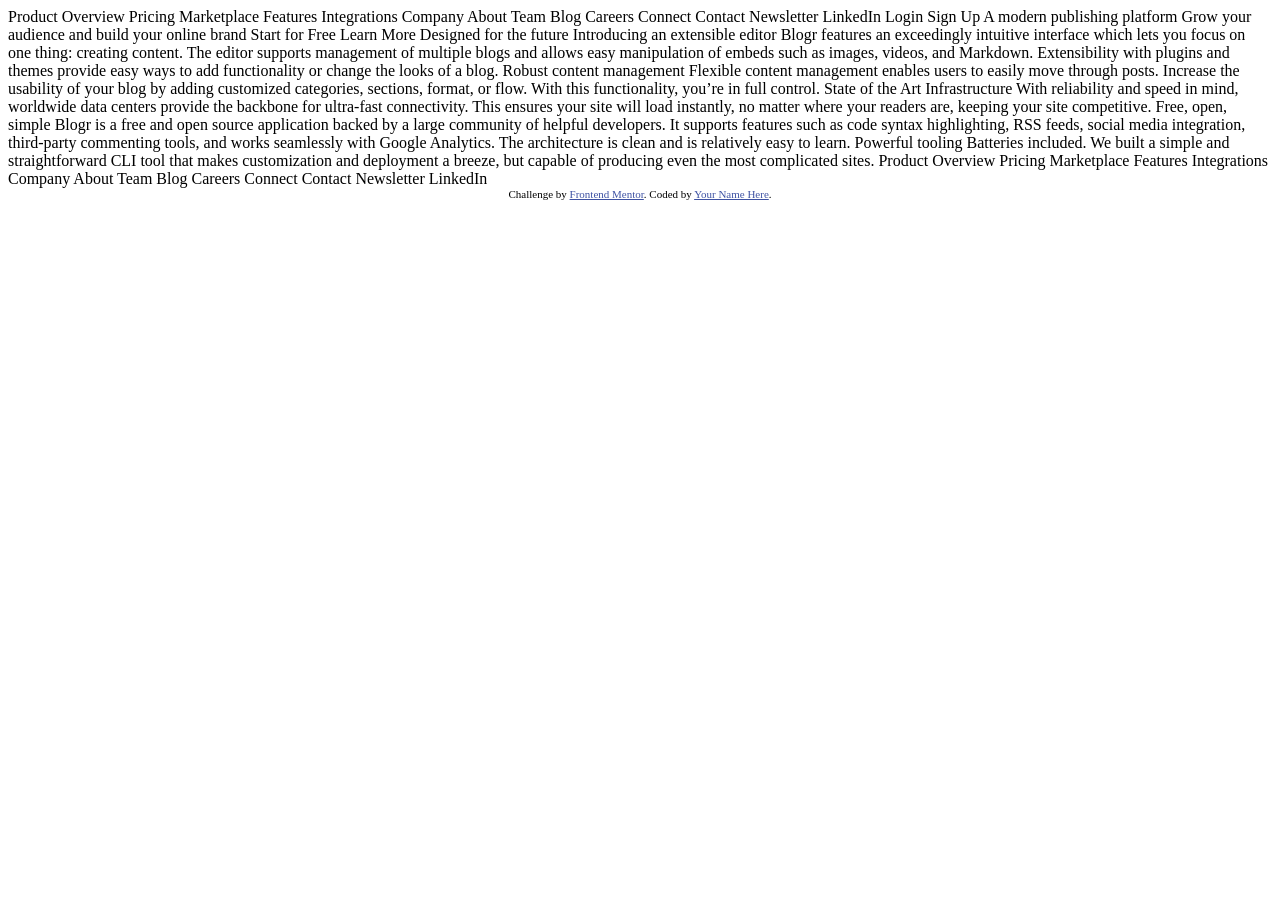
==== junior/blogr-landing-page-main/index.html @ 91db3d03 "novo desafio" ====
<!DOCTYPE html>
<html lang="en">
<head>
  <meta charset="UTF-8">
  <meta name="viewport" content="width=device-width, initial-scale=1.0"> <!-- displays site properly based on user's device -->

  <link rel="icon" type="image/png" sizes="32x32" href="./images/favicon-32x32.png">
  
  <title>Frontend Mentor | [Blogr]</title>

  <!-- Feel free to remove these styles or customise in your own stylesheet 👍 -->
  <style>
    .attribution { font-size: 0.6875rem; text-align: center; }
    .attribution a { color: hsl(228, 45%, 44%); }
  </style>
</head>
<body>
  Product

  Overview
  Pricing
  Marketplace
  Features
  Integrations

  Company

  About
  Team
  Blog
  Careers

  Connect

  Contact
  Newsletter
  LinkedIn
  
  Login
  Sign Up

  A modern publishing platform
  Grow your audience and build your online brand

  Start for Free
  Learn More

  Designed for the future

  Introducing an extensible editor
  Blogr features an exceedingly intuitive interface which lets you focus on one thing: creating content. 
  The editor supports management of multiple blogs and allows easy manipulation of embeds such as images, 
  videos, and Markdown. Extensibility with plugins and themes provide easy ways to add functionality or 
  change the looks of a blog.

  Robust content management
  Flexible content management enables users to easily move through posts. Increase the usability of your blog 
  by adding customized categories, sections, format, or flow. With this functionality, you’re in full control.

  State of the Art Infrastructure
  With reliability and speed in mind, worldwide data centers provide the backbone for ultra-fast connectivity. 
  This ensures your site will load instantly, no matter where your readers are, keeping your site competitive.

  Free, open, simple
  Blogr is a free and open source application backed by a large community of helpful developers. It supports 
  features such as code syntax highlighting, RSS feeds, social media integration, third-party commenting tools, 
  and works seamlessly with Google Analytics. The architecture is clean and is relatively easy to learn.

  Powerful tooling
  Batteries included. We built a simple and straightforward CLI tool that makes customization and deployment a breeze, but
  capable of producing even the most complicated sites.

  Product

  Overview
  Pricing
  Marketplace
  Features
  Integrations

  Company

  About
  Team
  Blog
  Careers

  Connect
  
  Contact
  Newsletter
  LinkedIn

  <footer class="attribution">
    Challenge by <a href="https://www.frontendmentor.io?ref=challenge">Frontend Mentor</a>. 
    Coded by <a href="#">Your Name Here</a>.
  </footer>
</body>
</html>
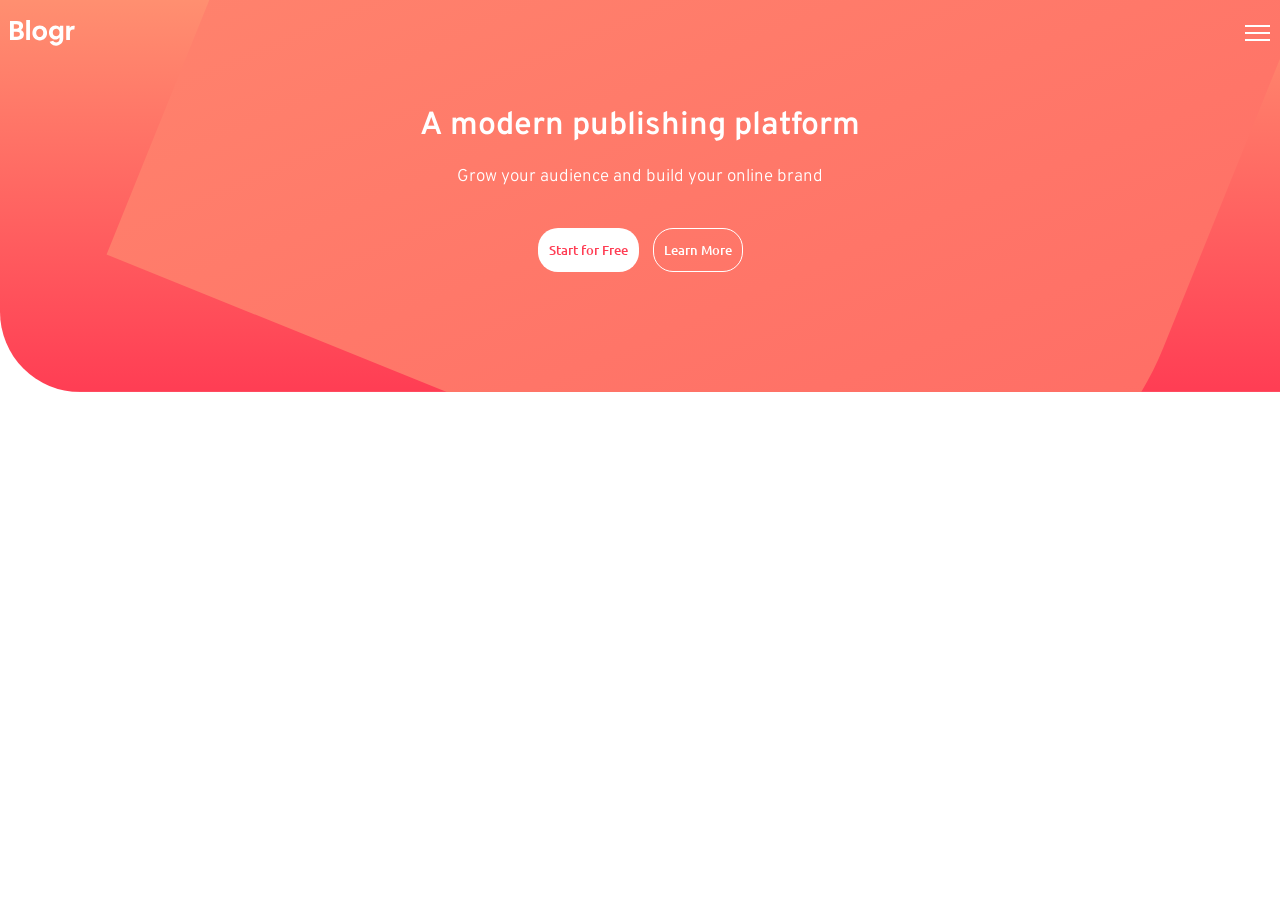
==== commit d459dc24: "header" ====
--- a/junior/blogr-landing-page-main/index.html
+++ b/junior/blogr-landing-page-main/index.html
@@ -1,99 +1,36 @@
 <!DOCTYPE html>
-<html lang="en">
+<html lang="pt-br">
 <head>
   <meta charset="UTF-8">
-  <meta name="viewport" content="width=device-width, initial-scale=1.0"> <!-- displays site properly based on user's device -->
+  <meta name="viewport" content="width=device-width, initial-scale=1.0">
 
-  <link rel="icon" type="image/png" sizes="32x32" href="./images/favicon-32x32.png">
-  
+  <link rel="preconnect" href="https://fonts.googleapis.com">
+  <link rel="preconnect" href="https://fonts.gstatic.com" crossorigin>
+  <link href="https://fonts.googleapis.com/css2?family=Overpass:ital,wght@0,100..900;1,100..900&family=Ubuntu:wght@400;500;700&display=swap" rel="stylesheet">
+
+  <link rel="stylesheet" href="style.css">
   <title>Frontend Mentor | [Blogr]</title>
-
-  <!-- Feel free to remove these styles or customise in your own stylesheet 👍 -->
-  <style>
-    .attribution { font-size: 0.6875rem; text-align: center; }
-    .attribution a { color: hsl(228, 45%, 44%); }
-  </style>
 </head>
 <body>
-  Product
+  <header class="header">
+    
+    <nav class="nav header__nav">
+      <div>
+        <a href="#" class="logo-link"><img src="images/logo.svg" alt="" class="logo"></a>
+      </div>
+      
+      <button class="nav__btn-menu"><div class="nav__btn-hamburguer"></div></button>
+    </nav>
 
-  Overview
-  Pricing
-  Marketplace
-  Features
-  Integrations
+    <section class="about header__about">
+      <h1 class="featured-title about__title">A modern publishing platform</h1>
+      <p class="about__text featured-text">Grow your audience and build your online brand</p>
 
-  Company
-
-  About
-  Team
-  Blog
-  Careers
-
-  Connect
-
-  Contact
-  Newsletter
-  LinkedIn
-  
-  Login
-  Sign Up
-
-  A modern publishing platform
-  Grow your audience and build your online brand
-
-  Start for Free
-  Learn More
-
-  Designed for the future
-
-  Introducing an extensible editor
-  Blogr features an exceedingly intuitive interface which lets you focus on one thing: creating content. 
-  The editor supports management of multiple blogs and allows easy manipulation of embeds such as images, 
-  videos, and Markdown. Extensibility with plugins and themes provide easy ways to add functionality or 
-  change the looks of a blog.
-
-  Robust content management
-  Flexible content management enables users to easily move through posts. Increase the usability of your blog 
-  by adding customized categories, sections, format, or flow. With this functionality, you’re in full control.
-
-  State of the Art Infrastructure
-  With reliability and speed in mind, worldwide data centers provide the backbone for ultra-fast connectivity. 
-  This ensures your site will load instantly, no matter where your readers are, keeping your site competitive.
-
-  Free, open, simple
-  Blogr is a free and open source application backed by a large community of helpful developers. It supports 
-  features such as code syntax highlighting, RSS feeds, social media integration, third-party commenting tools, 
-  and works seamlessly with Google Analytics. The architecture is clean and is relatively easy to learn.
-
-  Powerful tooling
-  Batteries included. We built a simple and straightforward CLI tool that makes customization and deployment a breeze, but
-  capable of producing even the most complicated sites.
-
-  Product
-
-  Overview
-  Pricing
-  Marketplace
-  Features
-  Integrations
-
-  Company
-
-  About
-  Team
-  Blog
-  Careers
-
-  Connect
-  
-  Contact
-  Newsletter
-  LinkedIn
-
-  <footer class="attribution">
-    Challenge by <a href="https://www.frontendmentor.io?ref=challenge">Frontend Mentor</a>. 
-    Coded by <a href="#">Your Name Here</a>.
-  </footer>
+      <div class="about__group-buttons">
+        <button class="about__buttons about__button-start">Start for Free</button>
+        <button class="about__buttons about__button-learn">Learn More</button>
+      </div>
+    </section>
+  </header>
 </body>
 </html>
--- a/junior/blogr-landing-page-main/style.css
+++ b/junior/blogr-landing-page-main/style.css
@@ -0,0 +1,138 @@
+:root{
+  --font-family-ubuntu: "Ubuntu", sans-serif;
+  --font-family-overpass: "Overpass", sans-serif;
+
+  --font-Weight-overpass-300: 300;
+  --font-Weight-overpass-600:600;
+
+  --font-weight-ubuntu-400: 400;
+  --font-weight-ubuntu-500: 500;
+  --font-weight-ubuntu-700: 700;
+
+  --font-size-base: 1.6rem;
+  --font-size-texts: 1.7rem;
+
+  --color-subtitle: hsl(208, 49%, 24%);
+  --color-highlight-title:hsl(0, 100%, 100%);
+  --color-texts: hsl(207, 13%, 34%);
+
+  --padding-space-main: 10px;
+}
+
+*{
+  margin:0px;
+  padding: 0px;
+  box-sizing: border-box;
+}
+img{
+  display: block;
+}
+button{
+  background-color: transparent;
+  border:none;
+  cursor: pointer;
+}
+h2{
+  color: var(--color-subtitle);
+}
+h1, h2{
+  font-family: var(--font-family-overpass);
+  font-weight: var(--font-Weight-overpass-600);
+}
+p{
+  color: var(--color-texts);
+  font-size: var(--font-size-texts);
+}
+html{
+  font-size: 62.5%;
+}
+body{
+  font-size: var(--font-size-base);
+  font-family: var(--font-family-overpass);
+  font-weight: var(--font-Weight-overpass-300);
+}
+
+/*  LAYOUT */
+
+.header__nav{
+  margin-bottom: 60px;
+}
+.header__about{
+  text-align: center;
+}
+
+/* ----- */
+.header{
+  background:
+    url("images/bg-pattern-intro-mobile.svg"),
+    linear-gradient(hsl(13, 100%, 72%), hsl(353, 100%, 62%));
+  background-repeat: no-repeat;
+  background-size:320%;
+  background-position-x: 34%;
+  background-position-y: 35%;
+
+  padding: 20px var(--padding-space-main) 120px;
+  border-bottom-left-radius: 80px;
+  position: relative;
+}
+
+.nav{
+  display: flex;
+  align-items: center;
+  justify-content: space-between;
+}
+.nav__btn-hamburguer{
+  border-top: 2px solid white;
+  width: 25px;
+}
+.nav__btn-hamburguer::before, .nav__btn-hamburguer::after{
+  content: "";
+  width: 25px;
+  height: 2px;
+  background-color: white;
+  display: block;
+  position:relative;
+  margin-top: 5px;
+}
+
+.about__title{
+  font-size: 3.2rem;
+  margin-bottom: 20px;
+}
+.about__text{
+  margin-bottom: 40px;
+}
+.about__buttons{
+  font-family: var(--font-family-ubuntu);
+  font-weight:var(--font-weight-ubuntu-500);
+
+  border-radius: 20px;
+  border: 1px solid transparent;
+  padding: 12px 10px;
+}
+.about__buttons:first-child{
+  margin-right: 10px;
+}
+.about__button-start{
+  background-color: white;
+  color: hsl(353, 100%, 62%);
+}
+.about__button-learn{
+  border-color: white;
+  color:white;
+}
+
+.logo-link{
+  display: block;
+  text-decoration: none;
+}
+.logo{
+  width: 65px;
+}
+.featured-title{
+  color:var(--color-highlight-title);
+  font-family: var(--font-family-overpass);
+}
+.featured-text{
+  color: white;
+}
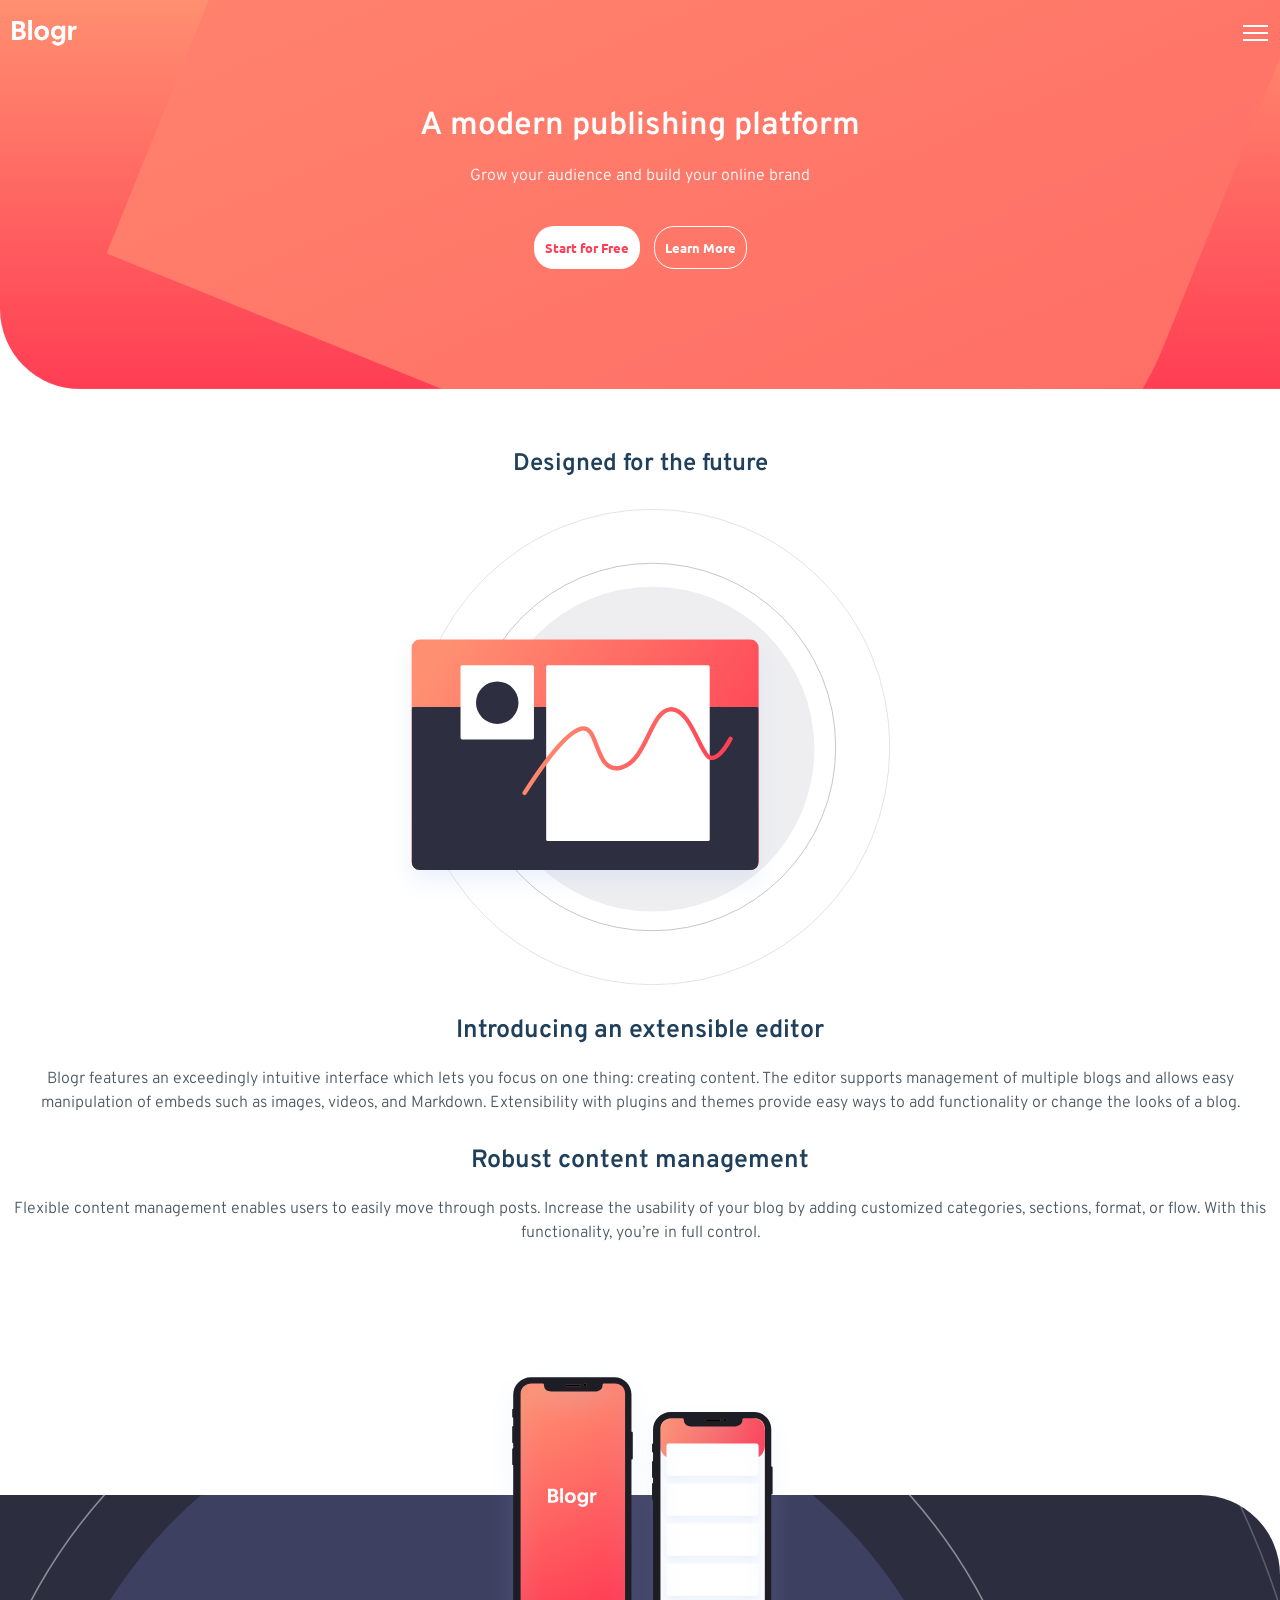
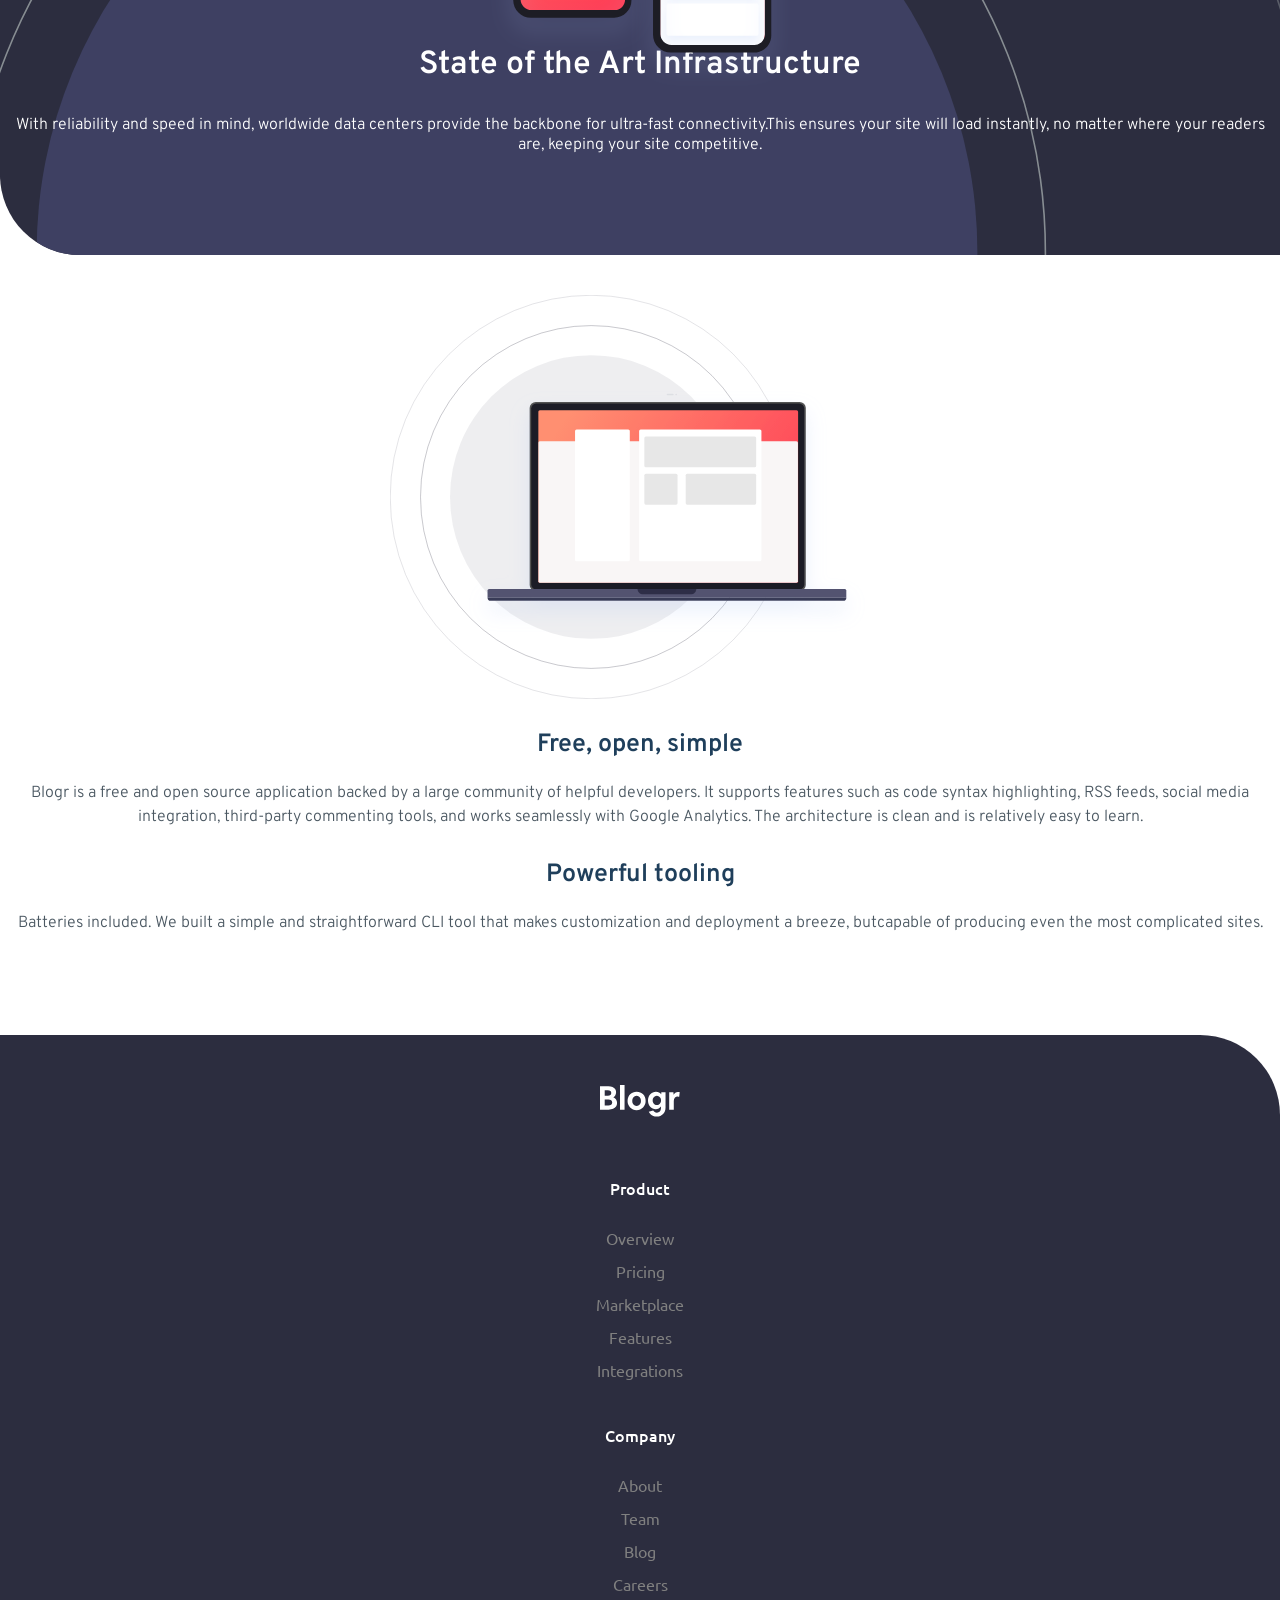
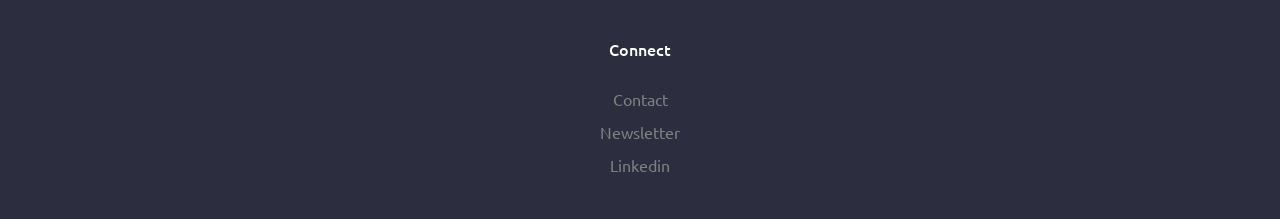
==== commit d8c28deb: "footer" ====
--- a/junior/blogr-landing-page-main/index.html
+++ b/junior/blogr-landing-page-main/index.html
@@ -13,13 +13,43 @@
 </head>
 <body>
   <header class="header">
-    
     <nav class="nav header__nav">
       <div>
         <a href="#" class="logo-link"><img src="images/logo.svg" alt="" class="logo"></a>
+
+
+        <div class="nav__menu menu">
+          <ul class="menu__list">
+            <li><button href="#" class="menu__btn-drop">
+              <span>Product</span>
+              <span><img src="images/icon-arrow-dark.svg" alt=""></span>
+            </button></li>
+            <li><button class="menu__btn-drop">
+              <span>Company</span>
+              <span><img src="images/icon-arrow-dark.svg" alt=""></span>
+            </button></li>
+            <li class="menu__item">
+              <button class="menu__link menu__btn-drop">
+                <span>Connect</span>
+                <span><img src="images/icon-arrow-dark.svg" alt=""></span>
+              </button>
+
+              <ul class="menu__drop">
+                <li><a href="#" class="menu__drop-link">Contact</a></li>
+                <li><a href="#" class="menu__drop-link">Newsletter</a></li>
+                <li><a href="#" class="menu__drop-link">Linkedin</a></li>
+              </ul>
+          </li>
+          </ul>
+
+          <div class="menu__group-link">
+            <a href="#" class="menu__link-btn">Login</a>
+            <a href="#" class="menu__link-btn menu__link-btn--sign">Sign Up</a>
+          </div>
+        </div>
       </div>
       
-      <button class="nav__btn-menu"><div class="nav__btn-hamburguer"></div></button>
+      <button class="nav__btn-menu js-btn-menu"><div class="nav__btn-hamburguer"></div></button>
     </nav>
 
     <section class="about header__about">
@@ -32,5 +62,97 @@
       </div>
     </section>
   </header>
+
+  <main class="main">
+    <section class="s-designed section">
+      <div class="container">
+        <h2 class="section__subtitle">Designed for the future</h2>
+
+        <picture class="section__box">
+          <source media="(min-width: 1024px)" srcset="images/illustration-editor-desktop.svg">
+           <img src="images/illustration-editor-mobile.svg" alt="" class="section__img">
+        </picture>
+
+        <article class="article">
+          <h3 class="article__subtitle">Introducing an extensible editor</h3>
+
+          <p class="article__text">
+            Blogr features an exceedingly intuitive interface which lets you focus on one thing: creating content.
+            The editor supports management of multiple blogs and allows easy manipulation of embeds such as images,
+            videos, and Markdown. Extensibility with plugins and themes provide easy ways to add functionality or
+            change the looks of a blog.
+          </p>
+        </article>
+
+        <article class="article">
+          <h3 class="article__subtitle">Robust content management</h3>
+          <p class="article__text">
+            Flexible content management enables users to easily move through posts. Increase the usability of your blog by adding customized categories, sections, format, or flow. With this functionality, you’re in full control.
+          </p>
+        </article>
+      </div>
+    </section>
+
+    <section class="section">
+      <div class="state">
+        <div class="state__box-bg">
+          <img src="images/bg-pattern-circles.svg" alt="" class="state__img">
+        </div>
+
+        <h2 class="featured-title state__subtitle">State of the Art Infrastructure</h2>
+
+        <p class="featured-text">With reliability and speed in mind, worldwide data centers provide the backbone for ultra-fast connectivity.This ensures your site will load instantly, no matter where your readers are, keeping your site competitive.</p>
+      </div>
+
+      <div class="container">
+        <picture class="section__box">
+            <source media="(min-width: 1024px)" srcset="images/illustration-laptop-desktop.svg">
+            <img src="images/illustration-laptop-mobile.svg" alt="" class="section__img">
+        </picture>
+
+        <article class="article">
+          <h3 class="article__subtitle">Free, open, simple</h3>
+          <p class="article__text">Blogr is a free and open source application backed by a large community of helpful developers. It supports features such as code syntax highlighting, RSS feeds, social media integration, third-party commenting tools, and works seamlessly with Google Analytics. The architecture is clean and is relatively easy to learn.</p>
+        </article>
+
+        <article class="article">
+          <h3 class="article__subtitle">Powerful tooling</h3>
+          <p class="article__text">Batteries included. We built a simple and straightforward CLI tool that makes customization and deployment a breeze, butcapable of producing even the most complicated sites.</p>
+        </article>
+      </div>
+    </section>
+  </main>
+
+  <footer class="footer">
+    <div>
+      <img src="images/logo.svg" alt="" class="footer__logo">
+    </div>
+
+    <ul class="footer__list">
+      <li class="footer__list-title">Product</li>
+      <li class="footer__item"><a href="#" class="footer__link">Overview</a></li>
+      <li class="footer__item"><a href="#" class="footer__link">Pricing</a></li>
+      <li class="footer__item"><a href="#" class="footer__link">Marketplace</a></li>
+      <li class="footer__item"><a href="#" class="footer__link">Features</a></li>
+      <li class="footer__item"><a href="#" class="footer__link">Integrations</a></li>
+    </ul>
+    
+    <ul class="footer__list">
+      <li class="footer__list-title">Company</li>
+      <li class="footer__item"><a href="#" class="footer__link">About</a></li>
+      <li class="footer__item"><a href="#" class="footer__link">Team</a></li>
+      <li class="footer__item"><a href="#" class="footer__link">Blog</a></li>
+      <li class="footer__item"><a href="#" class="footer__link">Careers</a></li>
+    </ul>
+
+    <ul class="footer__list">
+      <li class="footer__list-title">Connect</li>
+      <li class="footer__item"><a href="#" class="footer__link">Contact</a></li>
+      <li class="footer__item"><a href="#" class="footer__link">Newsletter</a></li>
+      <li class="footer__item"><a href="#" class="footer__link">Linkedin</a></li>
+    </ul>
+  </footer>
+
+  <script src="app.js"></script>
 </body>
 </html>
--- a/junior/blogr-landing-page-main/style.css
+++ b/junior/blogr-landing-page-main/style.css
@@ -10,13 +10,16 @@
   --font-weight-ubuntu-700: 700;
 
   --font-size-base: 1.6rem;
-  --font-size-texts: 1.7rem;
+  --font-size-featured-title:3.2rem;
 
   --color-subtitle: hsl(208, 49%, 24%);
   --color-highlight-title:hsl(0, 100%, 100%);
   --color-texts: hsl(207, 13%, 34%);
 
-  --padding-space-main: 10px;
+  --color-menu-link:  hsl(237, 23%, 31%);
+
+  --padding-container: 1.2rem;
+  --margin-articles: 3rem;
 }
 
 *{
@@ -32,16 +35,27 @@
   border:none;
   cursor: pointer;
 }
-h2{
+picture{
+  display: block;
+}
+ul{
+  list-style: none;
+}
+h2, h3{
   color: var(--color-subtitle);
 }
-h1, h2{
+
+h1, h2, h3{
   font-family: var(--font-family-overpass);
   font-weight: var(--font-Weight-overpass-600);
 }
+
 p{
   color: var(--color-texts);
   font-size: var(--font-size-texts);
+}
+img{
+  max-width: 100%;
 }
 html{
   font-size: 62.5%;
@@ -53,15 +67,34 @@
 }
 
 /*  LAYOUT */
-
+.header{
+  padding: 20px var(--padding-container) 120px;
+}
 .header__nav{
   margin-bottom: 60px;
 }
 .header__about{
   text-align: center;
 }
-
+.main{
+  padding: 60px 0px;
+  margin-bottom: 40px;
+}
+.s-designed{
+  margin-bottom: 250px;
+}
+.container{
+  padding: 0px var(--padding-container);
+
+}
+.article + .article{
+  margin-top: var(--margin-articles);
+}
+.footer{
+  padding: 50px var(--padding-container) 40px;
+}
 /* ----- */
+
 .header{
   background:
     url("images/bg-pattern-intro-mobile.svg"),
@@ -71,7 +104,7 @@
   background-position-x: 34%;
   background-position-y: 35%;
 
-  padding: 20px var(--padding-space-main) 120px;
+
   border-bottom-left-radius: 80px;
   position: relative;
 }
@@ -80,6 +113,8 @@
   display: flex;
   align-items: center;
   justify-content: space-between;
+
+  position: relative;
 }
 .nav__btn-hamburguer{
   border-top: 2px solid white;
@@ -94,6 +129,74 @@
   position:relative;
   margin-top: 5px;
 }
+.menu{
+  background-color: white;
+  border-radius: 4px;
+
+  width: 100%;
+  padding: 20px;
+
+  display: none;
+  position: absolute;
+  left: 0px;
+  top: 60px;
+}
+.menu.active{
+  display: block;
+}
+.menu__group-link{
+  display: flex;
+  flex-direction: column;
+  gap: 5px;
+}
+.menu__btn-drop{
+  color:  hsl(208, 49%, 24%);
+  font-weight: var(--font-Weight-overpass-600);
+  font-size: 1.4rem;
+  padding: 10px 5px;
+  width: 100%;
+
+  display: flex;
+  align-items: center;
+  justify-content: center;
+  gap: 5px;
+  
+}
+
+.menu__drop{
+  text-align: center;
+  background-color: hsl(207, 13%, 90%);
+  border-radius: 5px;
+  display: none;
+}
+.menu__drop-link{
+  color: hsl(207, 13%, 34%);
+  font-weight: var(--font-Weight-overpass-600);
+  color: hsl(207, 13%, 34%);
+  text-decoration: none;
+  padding: 10px 5px;
+  display: block;
+}
+.menu__item:hover .menu__drop{
+  display: block;
+}
+.menu__link-btn{
+  text-decoration: none;
+  display: block;
+  color: var(--color-menu-link);
+  font-weight: var(--font-Weight-overpass-600);
+  font-size: 1.4rem;
+  text-align: center;
+  width: 120px;
+  margin: auto;
+  padding: 10px 5px;
+  border-radius: 20px;
+}
+.menu__link-btn--sign{
+  background: linear-gradient(to right, hsl(13, 100%, 72%), hsl(353, 100%, 62%));
+  color: white;
+}
+
 
 .about__title{
   font-size: 3.2rem;
@@ -104,7 +207,7 @@
 }
 .about__buttons{
   font-family: var(--font-family-ubuntu);
-  font-weight:var(--font-weight-ubuntu-500);
+  font-weight:var(--font-weight-ubuntu-700);
 
   border-radius: 20px;
   border: 1px solid transparent;
@@ -122,6 +225,102 @@
   color:white;
 }
 
+.state{
+  text-align: center;
+  padding: 150px var(--padding-container) 100px;
+  margin-bottom: 40px;
+
+  position: relative;
+  z-index: 1;
+}
+.state::before{
+  content: "";
+  width: 300px;
+  height: 320px;
+  background: url("images/illustration-phones.svg")no-repeat;
+  background-size: cover;
+  position: absolute;
+  left: 50%;
+  top: -36%;
+  transform: translateX(-50%);
+  z-index: 2;
+}
+.state__box-bg{
+  position: absolute;
+  z-index: -1;
+  width: 100%;
+  background: hsl(237, 17%, 21%);
+  left: 0px;
+  top: 0px;
+  height: 100%;
+  border-top-right-radius: 80px;
+  border-bottom-left-radius: 80px;
+  overflow: hidden;
+}
+.state__img{
+  transform: translateY(-150px) scale(1.6);
+}
+.state__subtitle{
+  margin-bottom: 30px;
+  font-size: 3.2rem;
+}
+
+.footer{
+  background-color: hsl(237, 17%, 21%);
+  border-top-right-radius: 80px;
+
+  display: flex;
+  flex-direction: column;
+  align-items: center;
+  gap: 4rem;
+
+  font-family: var(--font-family-ubuntu);
+  font-weight: var(--font-weight-ubuntu-400);
+
+  text-align: center;
+}
+.footer__logo{
+  max-width: 80px;
+  margin-bottom: 2rem;
+}
+.footer__item + .footer__item{
+  margin-top: 5px;
+}
+.footer__list-title{
+  color: hsl(0, 100%, 100%);
+  font-weight: var(--font-weight-ubuntu-500);
+  margin-bottom: 25px;
+}
+.footer__link{
+  color: hsl(0, 0%, 50%);
+  text-decoration: none;
+  display: block;
+  padding: 4px;
+}
+
+/* bloco reutilizável */
+.section__subtitle{
+  text-align: center;
+  margin-bottom: 30px;
+}
+
+.section__img{ 
+  margin:0px auto 30px;
+  max-width: 500px;
+  width: 100%;
+}
+.article{
+  text-align: center;
+}
+.article__subtitle{
+  font-size: 2.5rem;
+  margin-bottom: 20px;
+}
+.article__text{
+  line-height: 2.4rem;
+}
+/* ----- */
+
 .logo-link{
   display: block;
   text-decoration: none;
@@ -132,6 +331,7 @@
 .featured-title{
   color:var(--color-highlight-title);
   font-family: var(--font-family-overpass);
+  font-size: var(--font-size-featured-title);
 }
 .featured-text{
   color: white;
